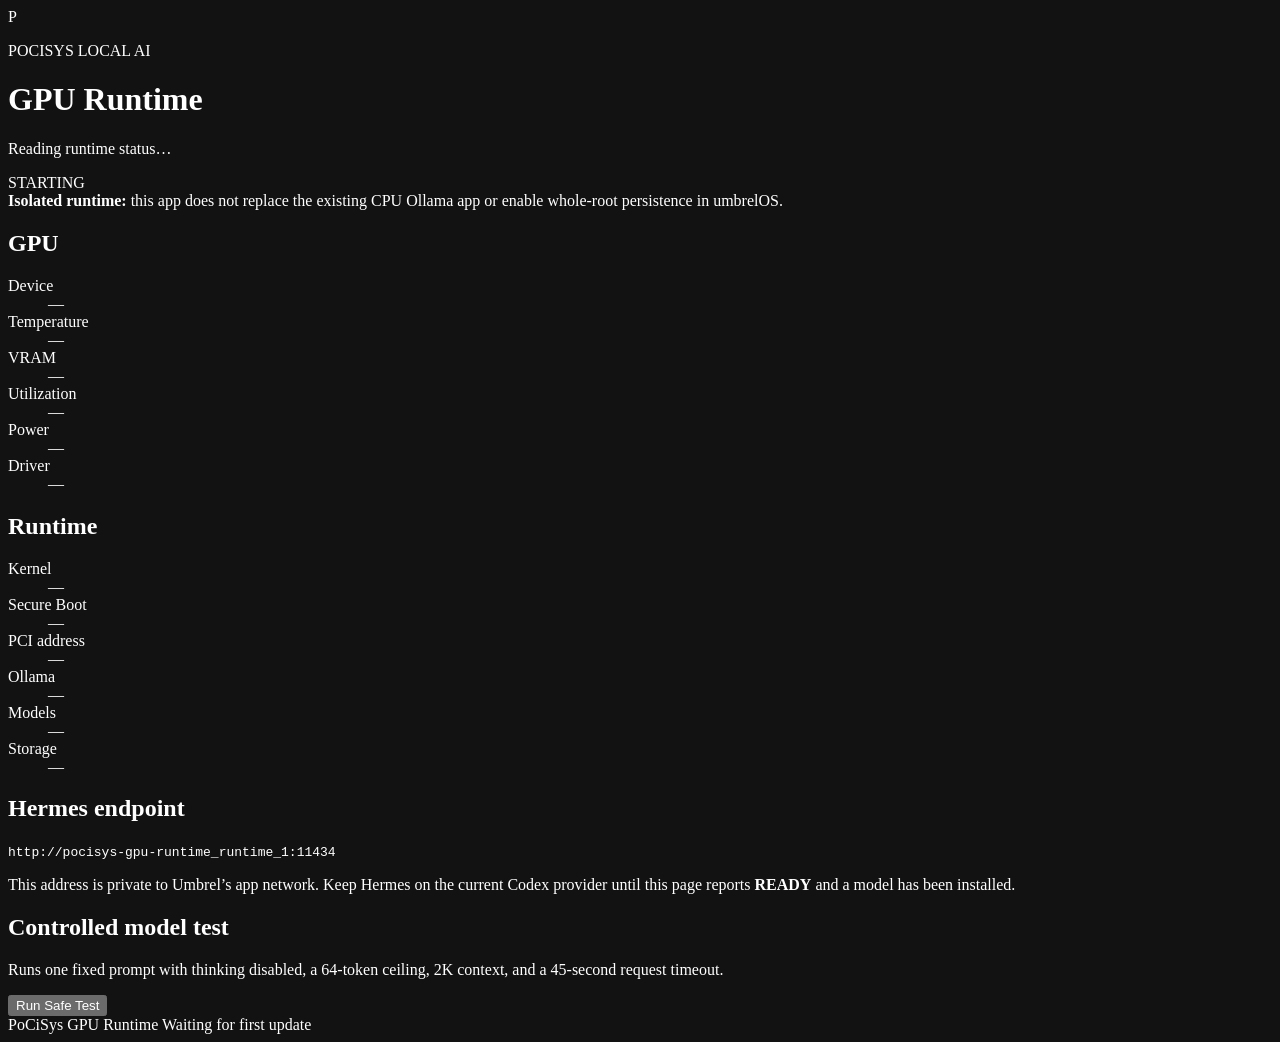
==== pocisys-gpu-runtime/web/index.html @ a52d5cb1 "Create unified 12Gauge Umbrel community store" ====
<!doctype html>
<html lang="en">
  <head>
    <meta charset="utf-8">
    <meta name="viewport" content="width=device-width, initial-scale=1">
    <meta name="color-scheme" content="dark">
    <title>PoCiSys GPU Runtime</title>
    <link rel="stylesheet" href="/style.css">
  </head>
  <body>
    <main>
      <header>
        <div class="mark" aria-hidden="true">P</div>
        <div>
          <p class="eyebrow">POCISYS LOCAL AI</p>
          <h1>GPU Runtime</h1>
          <p id="summary">Reading runtime status…</p>
        </div>
        <span id="state" class="pill starting">STARTING</span>
      </header>

      <section class="notice">
        <strong>Isolated runtime:</strong>
        this app does not replace the existing CPU Ollama app or enable
        whole-root persistence in umbrelOS.
      </section>

      <section class="grid">
        <article>
          <h2>GPU</h2>
          <dl>
            <div><dt>Device</dt><dd id="gpu-name">—</dd></div>
            <div><dt>Temperature</dt><dd id="gpu-temp">—</dd></div>
            <div><dt>VRAM</dt><dd id="gpu-memory">—</dd></div>
            <div><dt>Utilization</dt><dd id="gpu-util">—</dd></div>
            <div><dt>Power</dt><dd id="gpu-power">—</dd></div>
            <div><dt>Driver</dt><dd id="gpu-driver">—</dd></div>
          </dl>
        </article>

        <article>
          <h2>Runtime</h2>
          <dl>
            <div><dt>Kernel</dt><dd id="kernel">—</dd></div>
            <div><dt>Secure Boot</dt><dd id="secure-boot">—</dd></div>
            <div><dt>PCI address</dt><dd id="gpu-bdf">—</dd></div>
            <div><dt>Ollama</dt><dd id="ollama">—</dd></div>
            <div><dt>Models</dt><dd id="models">—</dd></div>
            <div><dt>Storage</dt><dd id="storage">—</dd></div>
          </dl>
        </article>
      </section>

      <section class="endpoint">
        <h2>Hermes endpoint</h2>
        <code id="endpoint">http://pocisys-gpu-runtime_runtime_1:11434</code>
        <p>
          This address is private to Umbrel’s app network. Keep Hermes on the
          current Codex provider until this page reports <strong>READY</strong>
          and a model has been installed.
        </p>
      </section>

      <section class="safe-test">
        <div>
          <h2>Controlled model test</h2>
          <p>
            Runs one fixed prompt with thinking disabled, a 64-token ceiling,
            2K context, and a 45-second request timeout.
          </p>
        </div>
        <button id="safe-test-button" type="button">Run Safe Test</button>
        <pre id="safe-test-result" hidden></pre>
      </section>

      <footer>
        <span>PoCiSys GPU Runtime <span id="version"></span></span>
        <span id="updated">Waiting for first update</span>
      </footer>
    </main>
    <script src="/app.js"></script>
  </body>
</html>
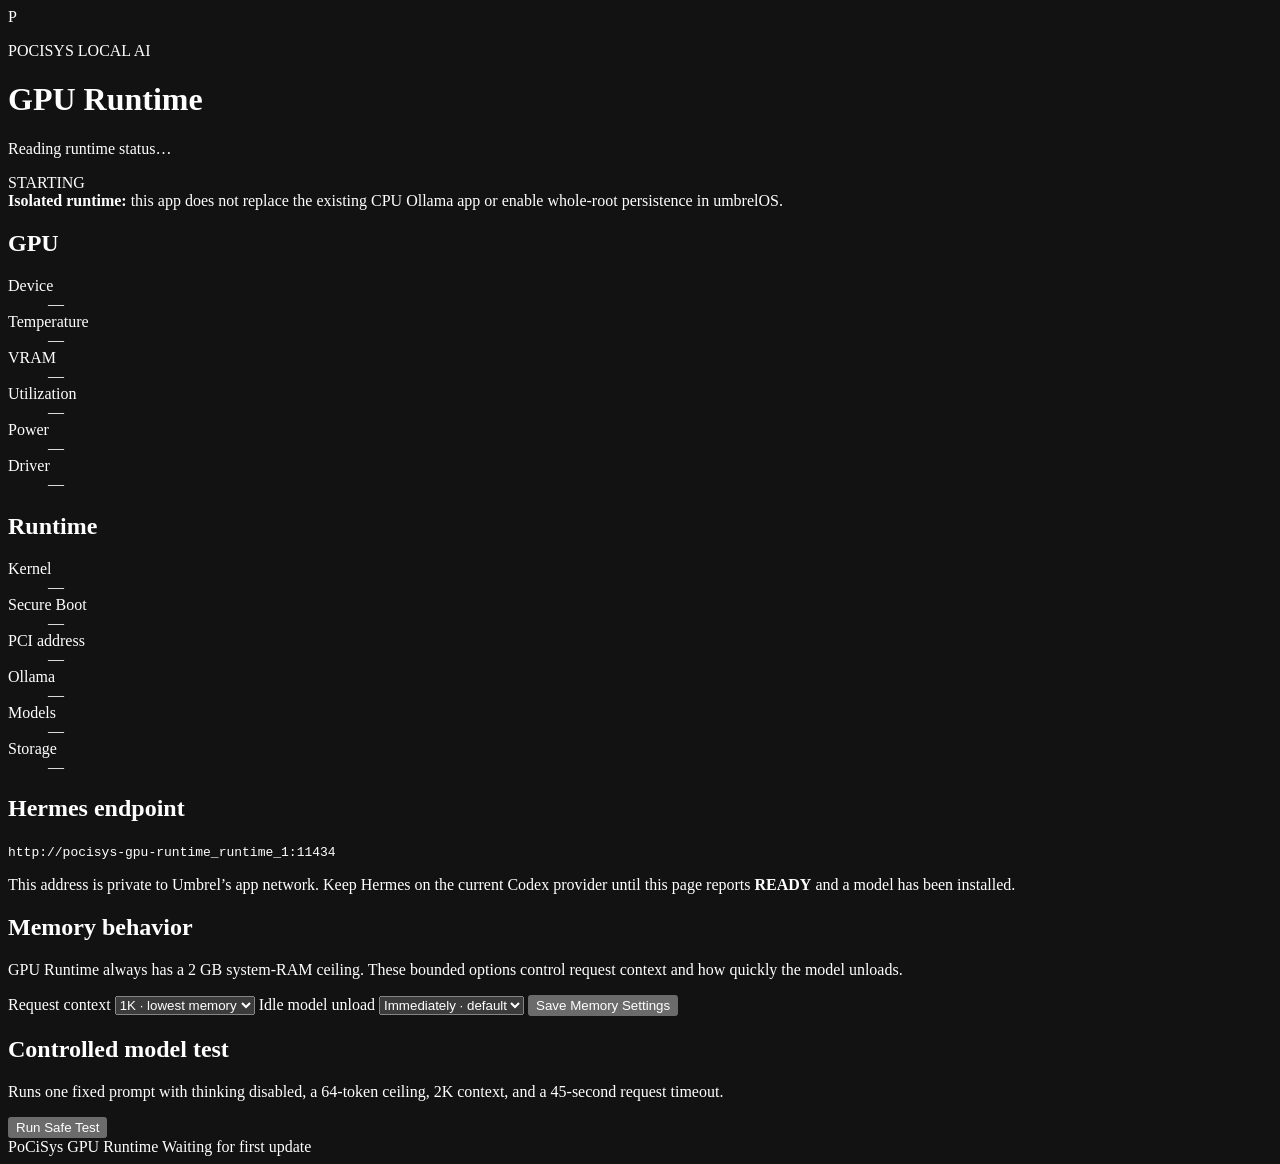
==== commit 449c62c6: "Update GPU Runtime memory controls" ====
--- a/pocisys-gpu-runtime/web/index.html
+++ b/pocisys-gpu-runtime/web/index.html
@@ -61,6 +61,34 @@
         </p>
       </section>
 
+      <section class="runtime-settings">
+        <div>
+          <h2>Memory behavior</h2>
+          <p>
+            GPU Runtime always has a 2 GB system-RAM ceiling. These bounded
+            options control request context and how quickly the model unloads.
+          </p>
+        </div>
+        <label>
+          Request context
+          <select id="context-length">
+            <option value="1024">1K · lowest memory</option>
+            <option value="2048">2K</option>
+            <option value="4096">4K · default</option>
+          </select>
+        </label>
+        <label>
+          Idle model unload
+          <select id="keep-alive">
+            <option value="0">Immediately · default</option>
+            <option value="30s">After 30 seconds</option>
+            <option value="2m">After 2 minutes</option>
+          </select>
+        </label>
+        <button id="save-settings" type="button">Save Memory Settings</button>
+        <p id="settings-result" class="settings-result" hidden></p>
+      </section>
+
       <section class="safe-test">
         <div>
           <h2>Controlled model test</h2>
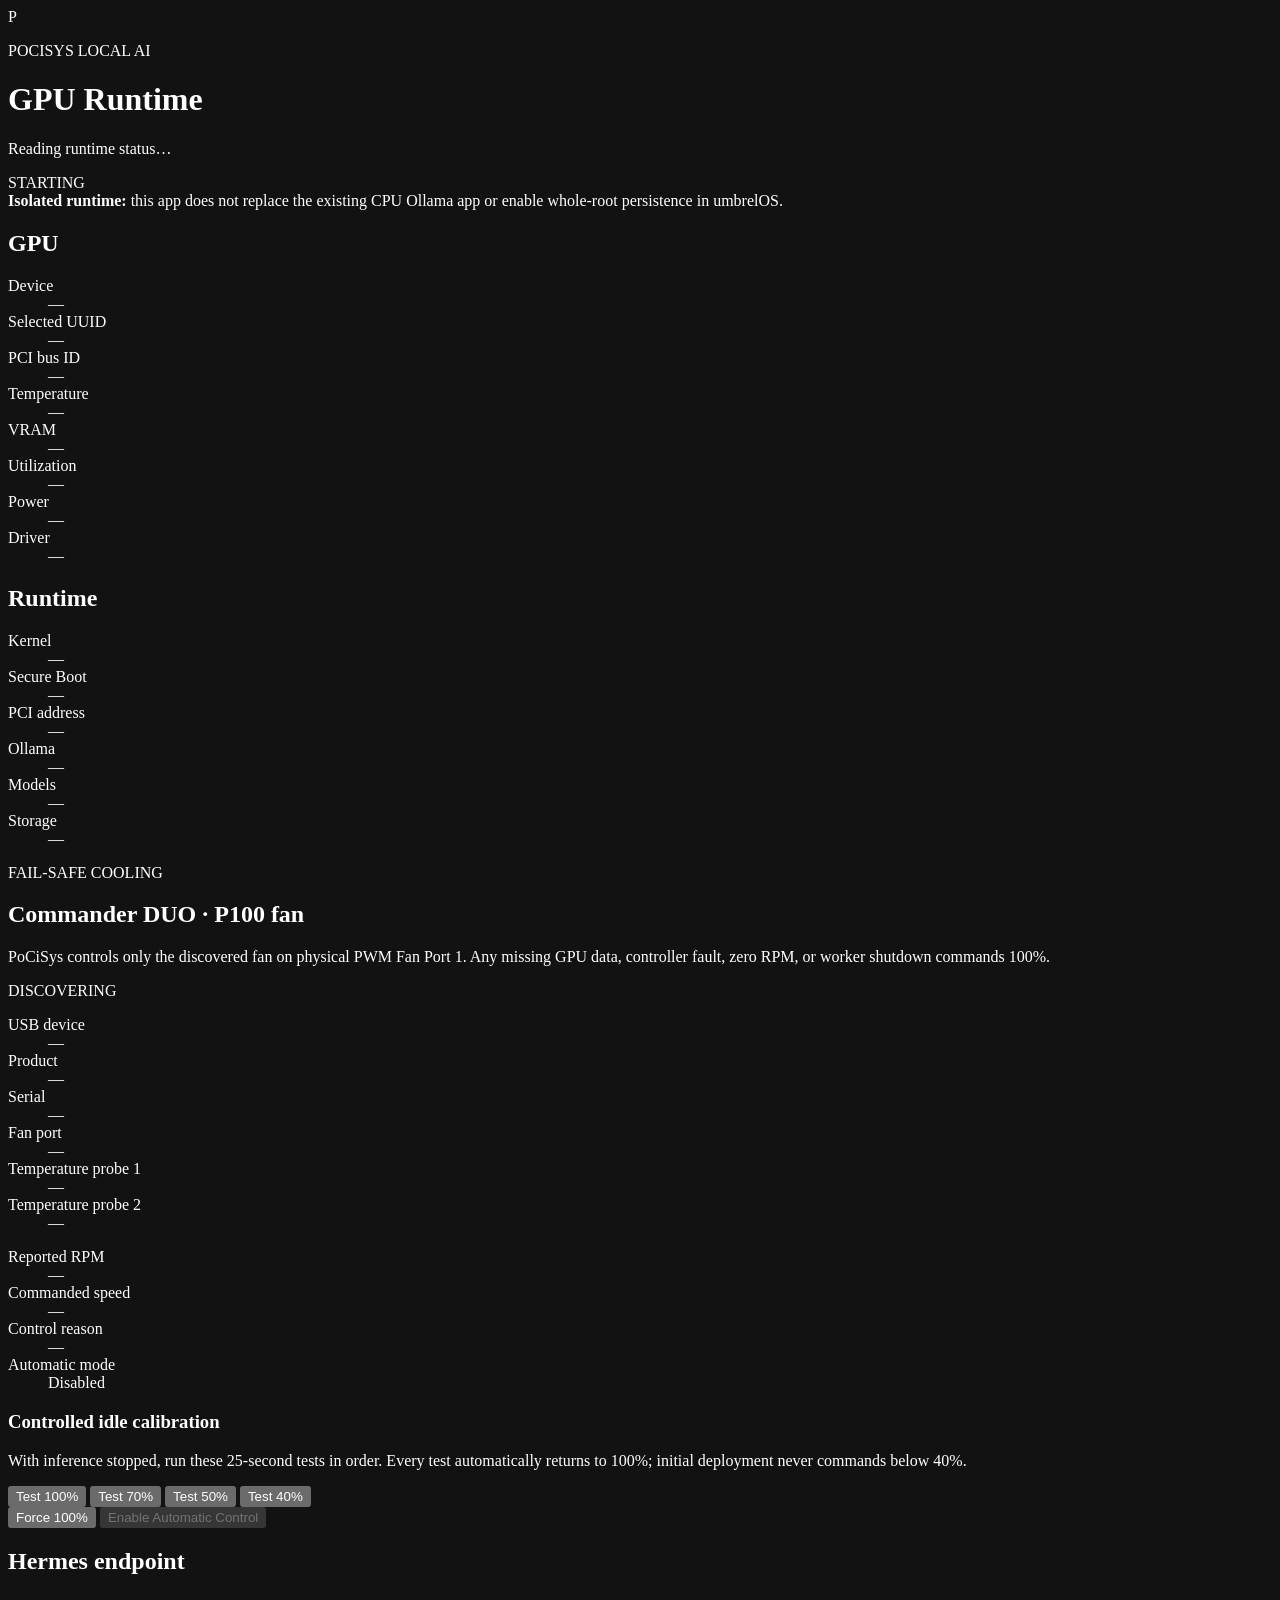
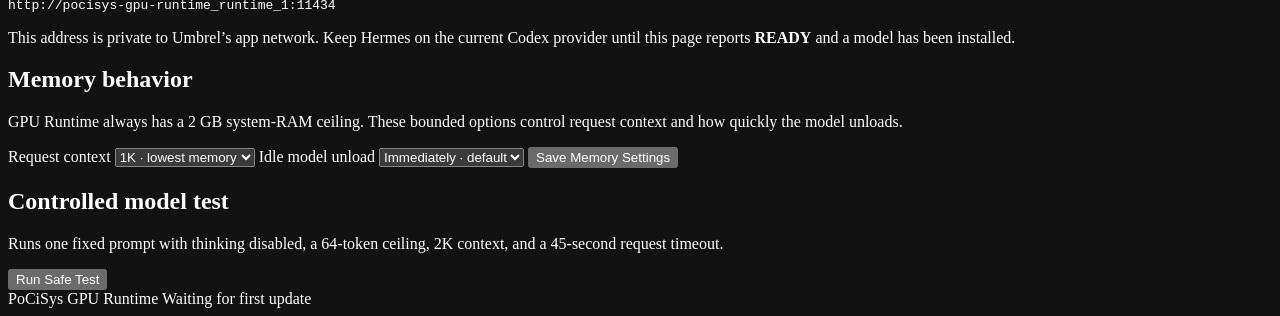
==== commit 10a348ba: "Update GPU Runtime to v0.1.8" ====
--- a/pocisys-gpu-runtime/web/index.html
+++ b/pocisys-gpu-runtime/web/index.html
@@ -30,6 +30,8 @@
           <h2>GPU</h2>
           <dl>
             <div><dt>Device</dt><dd id="gpu-name">—</dd></div>
+            <div><dt>Selected UUID</dt><dd id="gpu-uuid">—</dd></div>
+            <div><dt>PCI bus ID</dt><dd id="gpu-pci">—</dd></div>
             <div><dt>Temperature</dt><dd id="gpu-temp">—</dd></div>
             <div><dt>VRAM</dt><dd id="gpu-memory">—</dd></div>
             <div><dt>Utilization</dt><dd id="gpu-util">—</dd></div>
@@ -49,6 +51,58 @@
             <div><dt>Storage</dt><dd id="storage">—</dd></div>
           </dl>
         </article>
+      </section>
+
+      <section class="fan-control">
+        <div class="section-heading">
+          <div>
+            <p class="eyebrow">FAIL-SAFE COOLING</p>
+            <h2>Commander DUO · P100 fan</h2>
+            <p>
+              PoCiSys controls only the discovered fan on physical PWM Fan
+              Port 1. Any missing GPU data, controller fault, zero RPM, or
+              worker shutdown commands 100%.
+            </p>
+          </div>
+          <span id="fan-state" class="pill starting">DISCOVERING</span>
+        </div>
+        <div class="fan-grid">
+          <dl>
+            <div><dt>USB device</dt><dd id="fan-usb">—</dd></div>
+            <div><dt>Product</dt><dd id="fan-product">—</dd></div>
+            <div><dt>Serial</dt><dd id="fan-serial">—</dd></div>
+            <div><dt>Fan port</dt><dd id="fan-port">—</dd></div>
+            <div><dt>Temperature probe 1</dt><dd id="fan-probe-1">—</dd></div>
+            <div><dt>Temperature probe 2</dt><dd id="fan-probe-2">—</dd></div>
+          </dl>
+          <dl>
+            <div><dt>Reported RPM</dt><dd id="fan-rpm">—</dd></div>
+            <div><dt>Commanded speed</dt><dd id="fan-target">—</dd></div>
+            <div><dt>Control reason</dt><dd id="fan-mode">—</dd></div>
+            <div><dt>Automatic mode</dt><dd id="fan-automatic">Disabled</dd></div>
+          </dl>
+        </div>
+        <div class="calibration">
+          <div>
+            <h3>Controlled idle calibration</h3>
+            <p>
+              With inference stopped, run these 25-second tests in order.
+              Every test automatically returns to 100%; initial deployment
+              never commands below 40%.
+            </p>
+          </div>
+          <div class="calibration-buttons">
+            <button type="button" data-fan-duty="100">Test 100%</button>
+            <button type="button" data-fan-duty="70">Test 70%</button>
+            <button type="button" data-fan-duty="50">Test 50%</button>
+            <button type="button" data-fan-duty="40">Test 40%</button>
+          </div>
+          <p id="fan-result" class="fan-result" hidden></p>
+          <div class="fan-actions">
+            <button id="force-fan" class="secondary" type="button">Force 100%</button>
+            <button id="toggle-automatic" type="button" disabled>Enable Automatic Control</button>
+          </div>
+        </div>
       </section>
 
       <section class="endpoint">
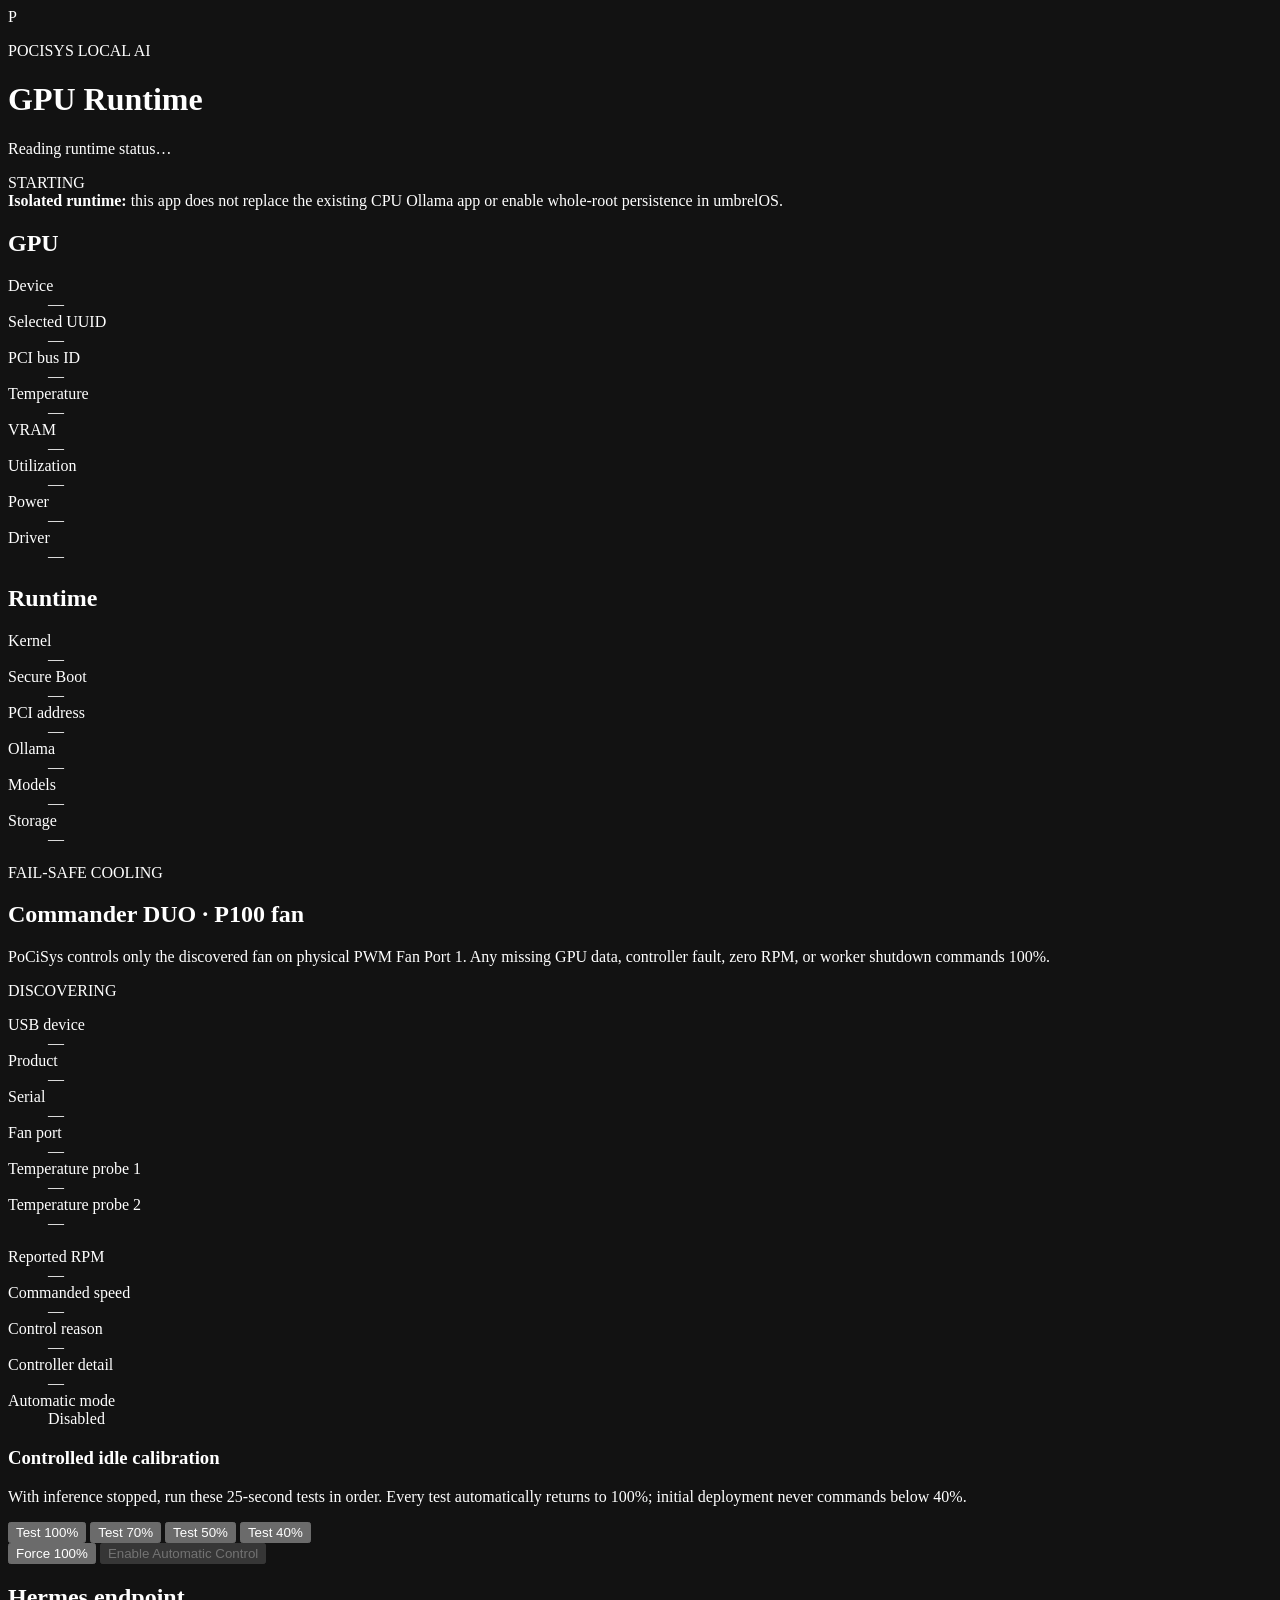
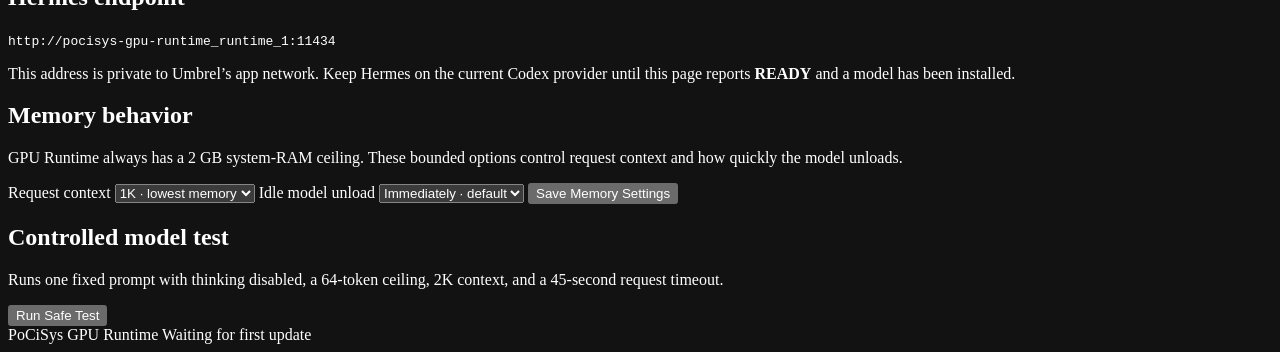
==== commit fc5e13e9: "Update GPU Runtime to v0.1.10" ====
--- a/pocisys-gpu-runtime/web/index.html
+++ b/pocisys-gpu-runtime/web/index.html
@@ -79,6 +79,7 @@
             <div><dt>Reported RPM</dt><dd id="fan-rpm">—</dd></div>
             <div><dt>Commanded speed</dt><dd id="fan-target">—</dd></div>
             <div><dt>Control reason</dt><dd id="fan-mode">—</dd></div>
+            <div><dt>Controller detail</dt><dd id="fan-error">—</dd></div>
             <div><dt>Automatic mode</dt><dd id="fan-automatic">Disabled</dd></div>
           </dl>
         </div>
